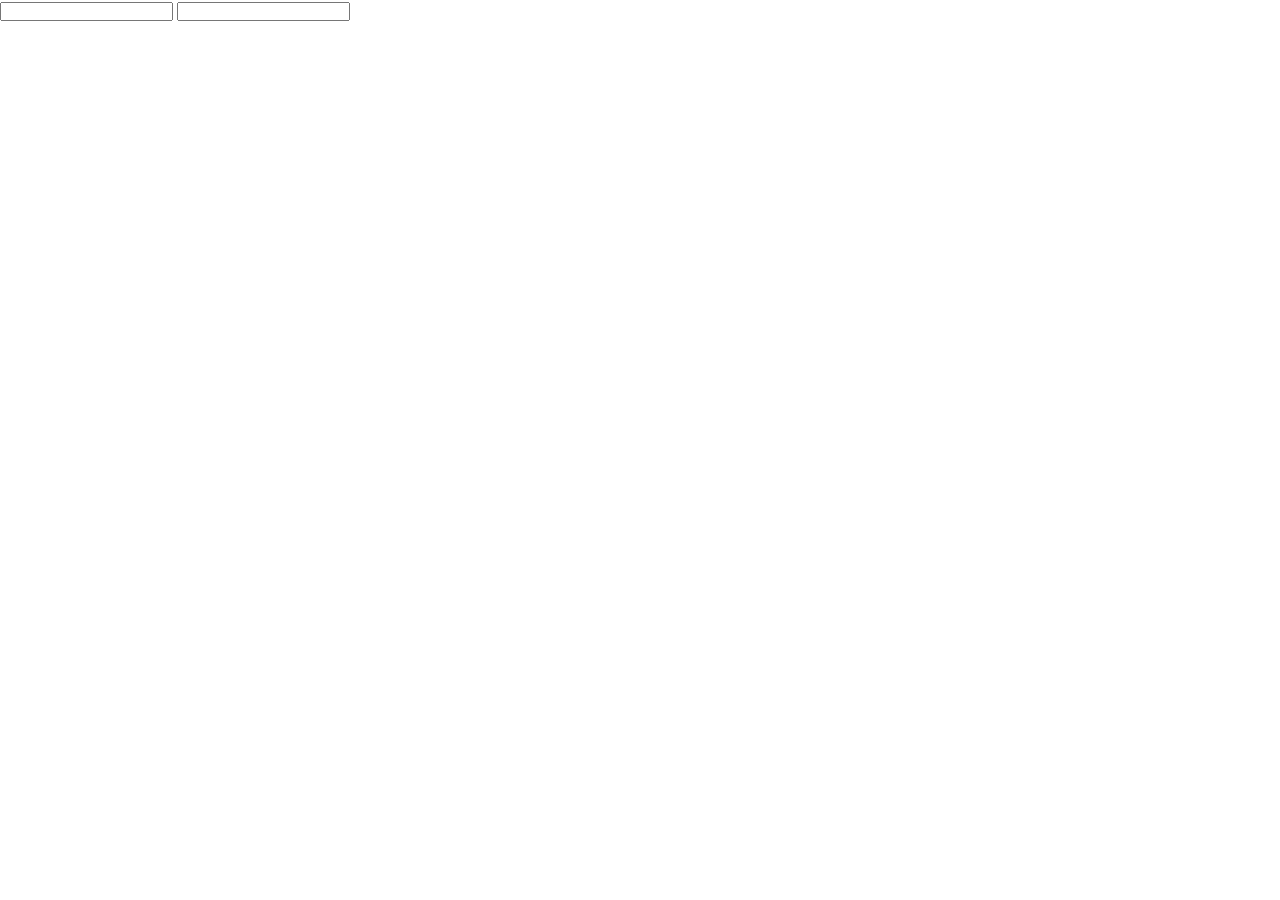
==== Ahorca2/ahorca2.html @ 96754164 "fix: juego ahorca-2 añadido" ====
<!DOCTYPE html>
<html lang="es">
<head>
    <meta charset="UTF-8">
    <meta name="viewport" content="width=device-width, initial-scale=1.0">
    <title>Ahorca-2</title>
    <link rel="stylesheet" href="ahorca2.css">
    <link href="https://fonts.googleapis.com/css2?family=Bitcount+Prop+Single+Ink:wght@100..900&family=Fredoka:wght@300..700&family=Roboto:ital,wght@0,100..900;1,100..900&display=swap" rel="stylesheet">
</head>
<body>
    <div class="padre">
        <div class="figura"></div>
        <div class="input-texto">
            <input class="adivinar-letra" type="text">
            <input class= "adivinar-palabra" type="text">
        </div>
        <div class="hueco-letras"></div>
        <div class="letras-usadas"></div>
    </div>
</body>
</html>
---- Ahorca2/ahorca2.css ----
/* General */
* {
    margin: 0;
    padding: 0;
    box-sizing: border-box;
}
body {
    font-family: "Fredoka", sans-serif;
    margin: auto;
}
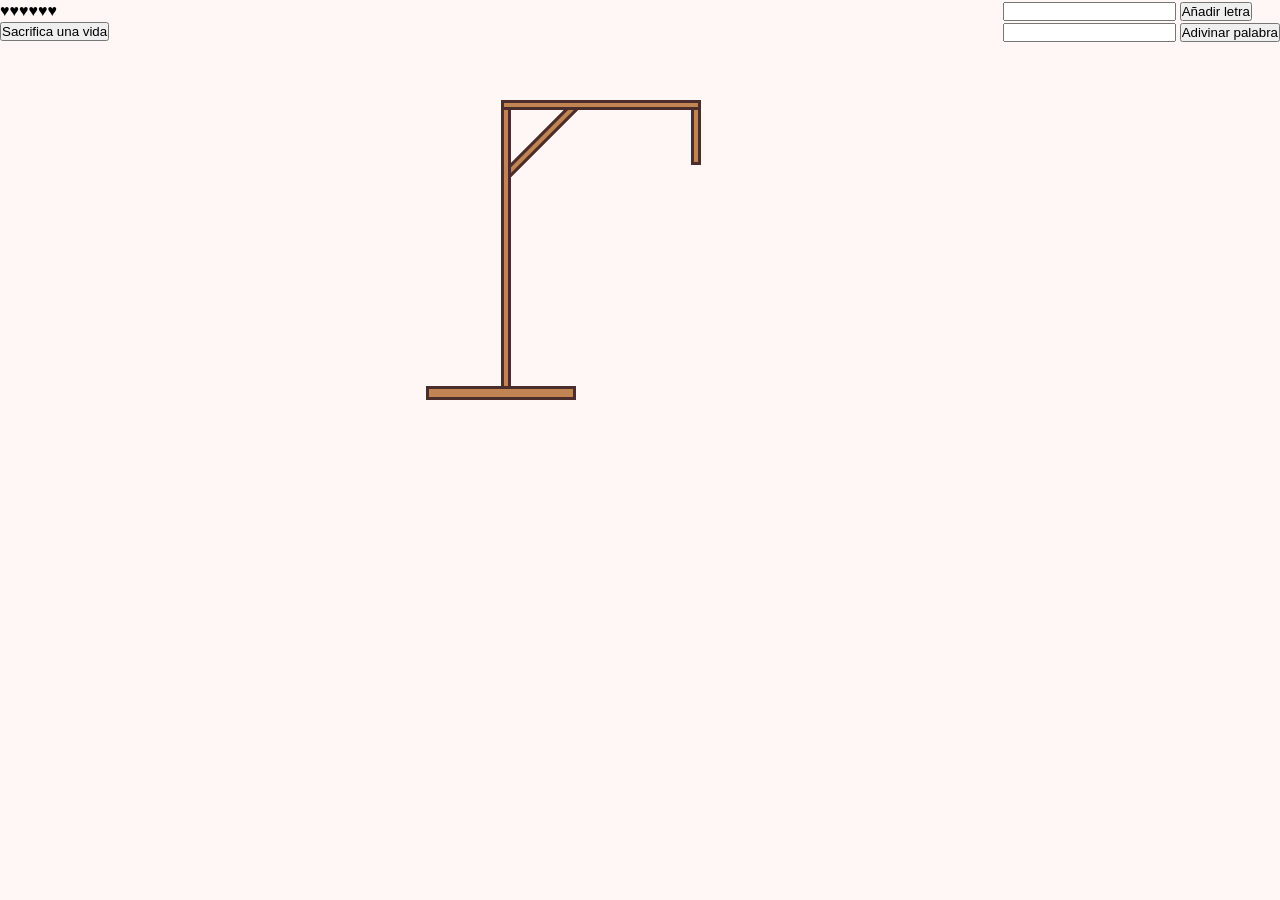
==== commit f7689b89: "fix: figura y cuerpo hechos" ====
--- a/Ahorca2/ahorca2.html
+++ b/Ahorca2/ahorca2.html
@@ -8,14 +8,41 @@
     <link href="https://fonts.googleapis.com/css2?family=Bitcount+Prop+Single+Ink:wght@100..900&family=Fredoka:wght@300..700&family=Roboto:ital,wght@0,100..900;1,100..900&display=swap" rel="stylesheet">
 </head>
 <body>
-    <div class="padre">
-        <div class="figura"></div>
-        <div class="input-texto">
-            <input class="adivinar-letra" type="text">
-            <input class= "adivinar-palabra" type="text">
+    <div class="estructura-central">
+        <div class="cantidad-vidas">
+            <p class="vidas">♥️♥️♥️♥️♥️♥️</p>
+            <button class="sacrificio">Sacrifica una vida</button>
         </div>
+        <div class="figura">
+            <div class="cuerda-figura"></div>
+            <div class="parte-derecha-figura"></div>
+            <div class="parte-angulo"></div>
+            <div class="parte-central-figura"></div>
+            <div class="parte-abajo-figura"></div>
+            <div class="cuerpo">
+                <div class="cabeza"></div> 
+                <div class="brazo-izq"></div> 
+                <div class="brazo-der"></div> 
+                <div class="tronco"></div> 
+                <div class="pierna-izq"></div> 
+                <div class="pierna-der"></div>
+            </div>
+        </div>
+        <div class="conjunto-input">
+            <div class="input-letras">
+                <input class="adivinar-letra" type="text">
+                <button class="letras">Añadir letra</button>
+            </div>
+            <div class="input-palabra">
+                <input class= "adivinar-palabra" type="text">
+                <button class="palabra">Adivinar palabra</button>
+            </div>
+        </div>
+    </div>
+    <div class="estructura-footer">
         <div class="hueco-letras"></div>
         <div class="letras-usadas"></div>
     </div>
+    <script src="ahorca2.js"></script>
 </body>
 </html>
--- a/Ahorca2/ahorca2.css
+++ b/Ahorca2/ahorca2.css
@@ -7,4 +7,156 @@
 body {
     font-family: "Fredoka", sans-serif;
     margin: auto;
+    background-color: var(--color-fondo-body);
+}
+:root {
+    --color-fondo-body: #FFF6F6;
+    --color:#8CC7C4;
+    --color:#2C687B;
+    --color:#DB1A1A;
+    --color-figura:#C08552;
+    --color-borde-figura:#4B2E2B;
+    --color-cuerpo:#000000;
+}
+/* Estructura del juego */
+.estructura-central {
+    display: flex;
+}
+
+/* Figura ahorcado */
+.figura {
+    display: flex;
+    position: relative;
+    margin: 0 auto;
+    width: 400px;
+    height: 400px;
+}
+.parte-abajo-figura {
+    display: flex;
+    position: absolute;
+    flex-direction: row;
+    align-self: center;
+    border: 3px solid var(--color-borde-figura);
+    background-color: var(--color-figura);
+    height: 14px;
+    width: 150px;
+    top: 386px;
+    left: 70px;
+}
+.parte-central-figura {
+    display: flex;
+    position: absolute;    
+    flex-direction: column;
+    align-self: center;
+    transform: rotate(90deg);
+    border: 3px solid var(--color-borde-figura);
+    background-color: var(--color-figura);
+    height: 10px;
+    width: 300px;
+    top: 245px;
+    left: 0px;    
+}
+.parte-angulo {
+    display: flex;
+    position: absolute;    
+    flex-direction: column;
+    align-self: center;
+    transform: rotate(135deg);
+    border: 3px solid var(--color-borde-figura);
+    background-color: var(--color-figura);
+    height: 10px;
+    width: 100px;
+    top: 135px;
+    left:135px;
+}
+.parte-derecha-figura {
+    display: flex;
+    position: absolute;
+    flex-direction: row;
+    align-self: center;
+    border: 3px solid var(--color-borde-figura);
+    background-color: var(--color-figura);
+    height: 10px;
+    width: 200px;
+    top: 100px;
+    left:145px;
+    z-index: 2;
+}
+.cuerda-figura {
+    display: flex;
+    position: absolute;
+    flex-direction: row;
+    align-self: center;
+    border: 3px solid var(--color-borde-figura);
+    background-color: var(--color-figura);
+    height: 10px;
+    width: 60px;
+    transform: rotate(90deg);
+    top: 130px;
+    left: 310px;
+}
+/* Cuerpo */
+.cabeza {
+    display: none;
+    position: absolute;
+    border: 3px solid var(--color-cuerpo);
+    background-color: var(--color-fondo-body);
+    border-radius: 50%;
+    width: 40px;
+    height: 40px;
+    top: 140px;
+    left: 320px;
+}
+.tronco {
+    display: none;
+    position: absolute;
+    background-color: var(--color-cuerpo);
+    width: 4px;
+    height: 80px;
+    top: 178px;
+    left: 338px;
+}
+.brazo-izq {
+    display: none;
+    position: absolute;
+    background-color: var(--color-cuerpo);
+    width: 3px;
+    height: 40px;
+    top: 180px;
+    left: 325px;
+    transform: rotate(45deg);  
+}
+.brazo-der {
+    display: none;
+    position: absolute;
+    background-color: var(--color-cuerpo);
+    width: 3px;
+    height: 40px;
+    top: 180px;
+    left: 352px;
+    transform: rotate(-45deg);
+}
+.pierna-izq {
+    display: none;
+    position: absolute;
+    background-color: var(--color-cuerpo);
+    width: 3px;
+    height: 40px;
+    top: 250px;
+    left: 329px;
+    transform: rotate(30deg);
+}
+.pierna-der {
+    display: none;
+    position: absolute;
+    background-color: var(--color-cuerpo);
+    width: 3px;
+    height: 40px;
+    top: 250px;
+    left: 348px;
+    transform: rotate(-30deg);
+}
+/* Clase para mostrar partes del cuerpo */
+.visible {
+    display: flex;
 }
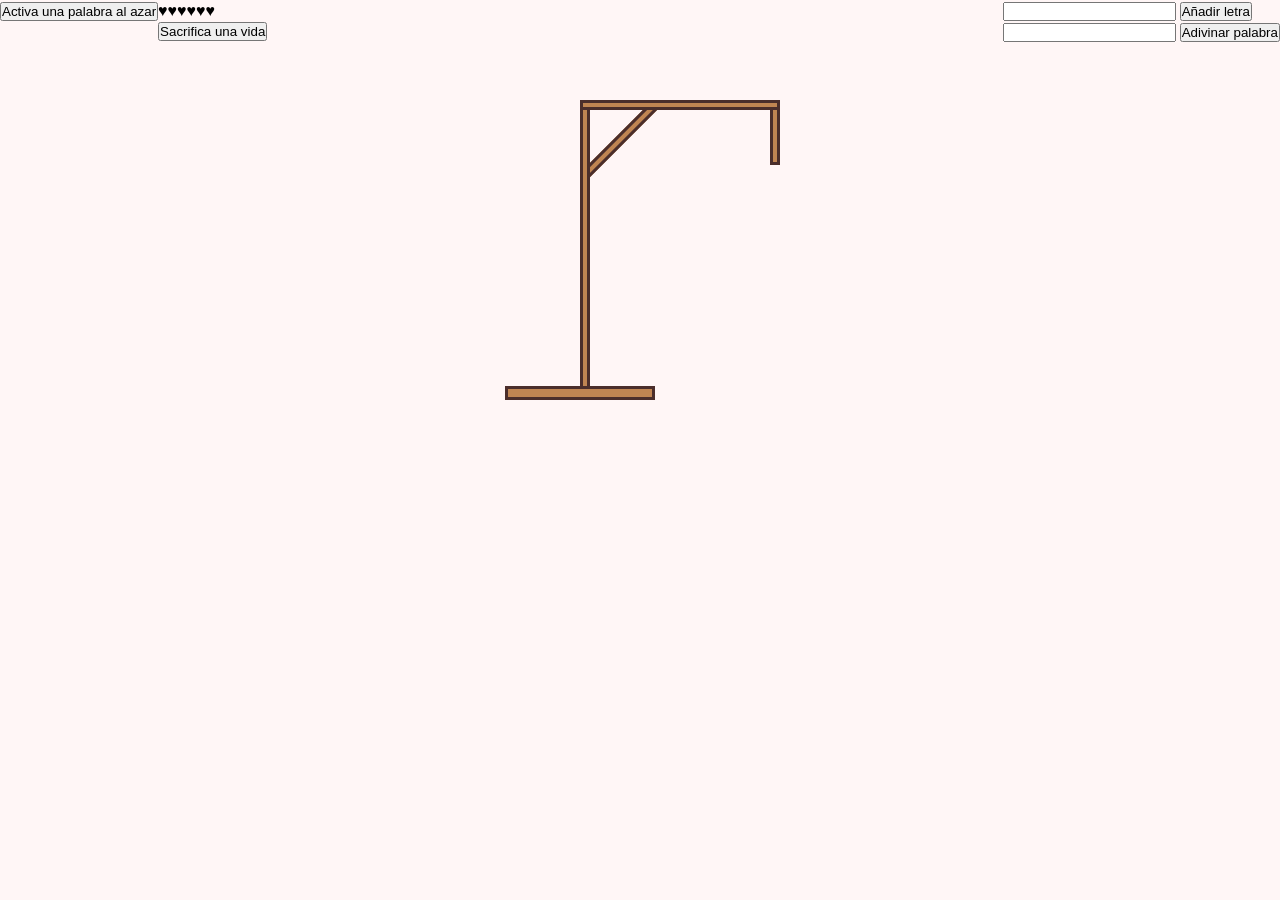
==== commit 24b27dc0: "fix: variables en js creadas" ====
--- a/Ahorca2/ahorca2.html
+++ b/Ahorca2/ahorca2.html
@@ -9,6 +9,9 @@
 </head>
 <body>
     <div class="estructura-central">
+        <div class="activar-juego">
+            <button class="generar-palabra">Activa una palabra al azar</button>
+        </div>
         <div class="cantidad-vidas">
             <p class="vidas">♥️♥️♥️♥️♥️♥️</p>
             <button class="sacrificio">Sacrifica una vida</button>
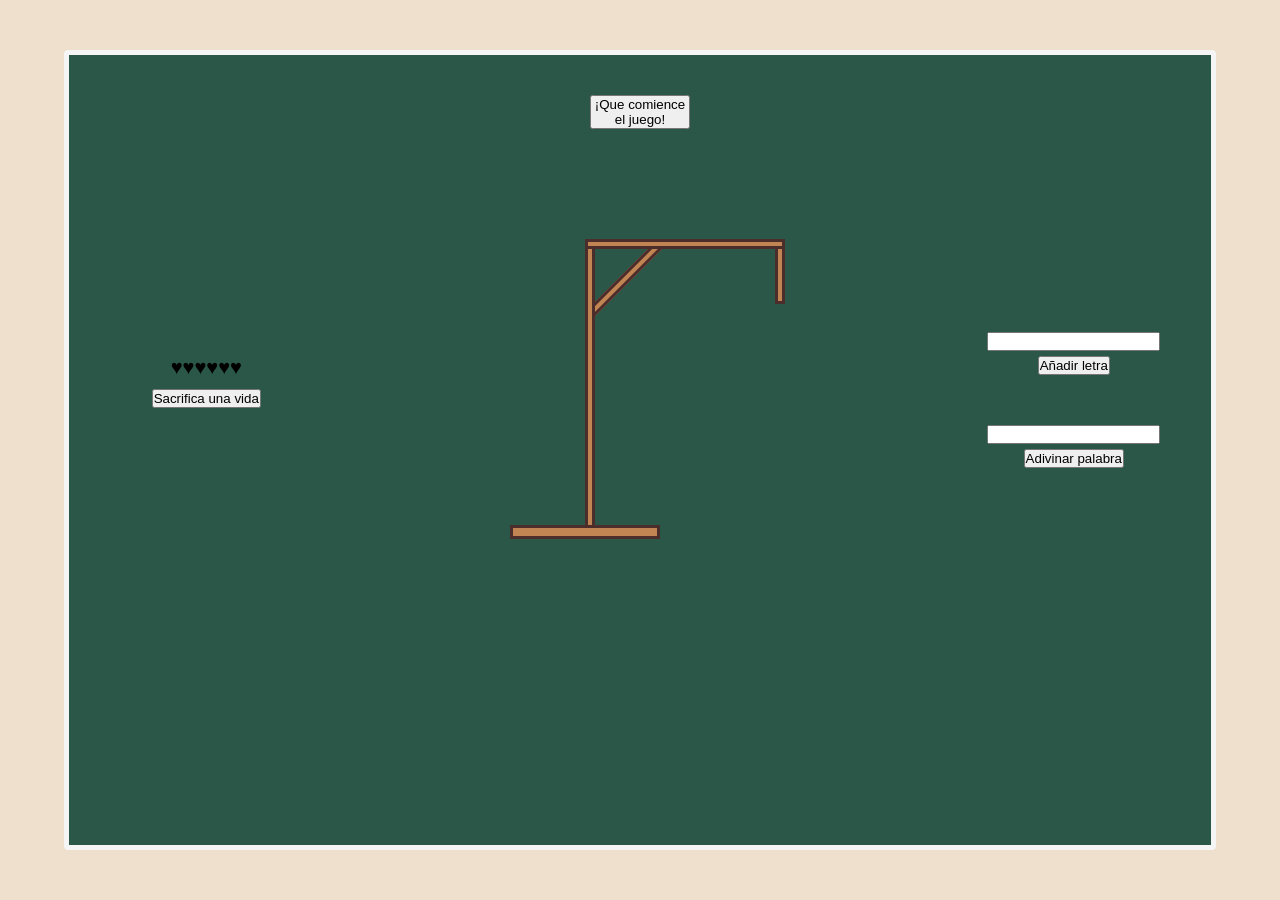
==== commit 031210f5: "fix: estructura central acabada en css" ====
--- a/Ahorca2/ahorca2.html
+++ b/Ahorca2/ahorca2.html
@@ -7,32 +7,34 @@
     <link rel="stylesheet" href="ahorca2.css">
     <link href="https://fonts.googleapis.com/css2?family=Bitcount+Prop+Single+Ink:wght@100..900&family=Fredoka:wght@300..700&family=Roboto:ital,wght@0,100..900;1,100..900&display=swap" rel="stylesheet">
 </head>
-<body>
+<body> 
     <div class="estructura-central">
-        <div class="activar-juego">
-            <button class="generar-palabra">Activa una palabra al azar</button>
-        </div>
         <div class="cantidad-vidas">
             <p class="vidas">♥️♥️♥️♥️♥️♥️</p>
             <button class="sacrificio">Sacrifica una vida</button>
         </div>
-        <div class="figura">
-            <div class="cuerda-figura"></div>
-            <div class="parte-derecha-figura"></div>
-            <div class="parte-angulo"></div>
-            <div class="parte-central-figura"></div>
-            <div class="parte-abajo-figura"></div>
-            <div class="cuerpo">
-                <div class="cabeza"></div> 
-                <div class="brazo-izq"></div> 
-                <div class="brazo-der"></div> 
-                <div class="tronco"></div> 
-                <div class="pierna-izq"></div> 
-                <div class="pierna-der"></div>
+        <div class="centro-juego">
+            <div class="activar-juego">
+                <button class="generar-palabra">¡Que comience el juego!</button>
             </div>
-        </div>
-        <div class="conjunto-input">
-            <div class="input-letras">
+            <div class="figura">
+                <div class="cuerda-figura"></div>
+                <div class="parte-derecha-figura"></div>
+                <div class="parte-angulo"></div>
+                <div class="parte-central-figura"></div>
+                <div class="parte-abajo-figura"></div>
+                <div class="cuerpo">
+                    <div class="cabeza"></div> 
+                    <div class="brazo-izq"></div> 
+                    <div class="brazo-der"></div> 
+                    <div class="tronco"></div> 
+                    <div class="pierna-izq"></div> 
+                    <div class="pierna-der"></div>
+                </div>
+            </div>
+        </div>                       
+        <div class="conjunto-input">           
+            <div class="input-letra">
                 <input class="adivinar-letra" type="text">
                 <button class="letras">Añadir letra</button>
             </div>
--- a/Ahorca2/ahorca2.css
+++ b/Ahorca2/ahorca2.css
@@ -6,28 +6,96 @@
 }
 body {
     font-family: "Fredoka", sans-serif;
-    margin: auto;
     background-color: var(--color-fondo-body);
+    height: 100vh;
+    display: flex;
+    justify-content: center;
+    align-items: center;
 }
 :root {
-    --color-fondo-body: #FFF6F6;
+    --color-fondo-body: #EEE0CC;
+    --color-fondo-pizarra: #2B5748;
+    --color-borde-pizarra: #F5F5F5;
+    --color-figura:#C08552;
+    --color-borde-figura:#4B2E2B;
+    --color-cuerpo:#000000;
     --color:#8CC7C4;
     --color:#2C687B;
     --color:#DB1A1A;
-    --color-figura:#C08552;
-    --color-borde-figura:#4B2E2B;
-    --color-cuerpo:#000000;
 }
 /* Estructura del juego */
 .estructura-central {
     display: flex;
-}
-
+    flex-direction: row;
+    gap: 100px;
+    width: 90%;
+    height: 800px;
+    background-color: var(--color-fondo-pizarra);
+    border: 5px solid var(--color-borde-pizarra);
+    border-radius: 4px;
+}
+.cantidad-vidas {
+    display: flex;
+    flex-direction: column;
+    justify-content: flex-start;
+    align-self: center;
+    align-items: center;
+    gap: 10px;
+    height: 24%;
+    width: 33%;
+    font-size: 20px;
+}
+.vidas {
+    display: flex;
+    align-items: center;
+}
+/* Inputs */
+.conjunto-input {
+    display: flex;
+    flex-direction: column;
+    justify-content: flex-start;
+    align-self: center;
+    align-items: center;
+    gap: 50px;
+    width: 33%;
+    height: 30%;
+    font-size: 20px;
+}
+.input-letra {
+    display: flex;
+    flex-direction: column;
+    align-items: center;
+    gap: 5px;
+}
+.input-palabra {
+    display: flex;
+    flex-direction: column;
+    align-items: center;
+    gap: 5px;
+}
+/* Parte central del juego */
+.centro-juego {
+    display: flex;
+    flex-direction: column;
+    justify-content: space-around;
+    align-items: center;
+    width: 333px;
+    height: 45%;
+    margin: 30px;
+}
+.activar-juego {
+    display: flex;
+    align-items: center;
+    align-self: center;
+    justify-content: center;
+    height: 20%;
+    width: 100px;
+}
 /* Figura ahorcado */
 .figura {
     display: flex;
     position: relative;
-    margin: 0 auto;
+    align-items: center;
     width: 400px;
     height: 400px;
 }
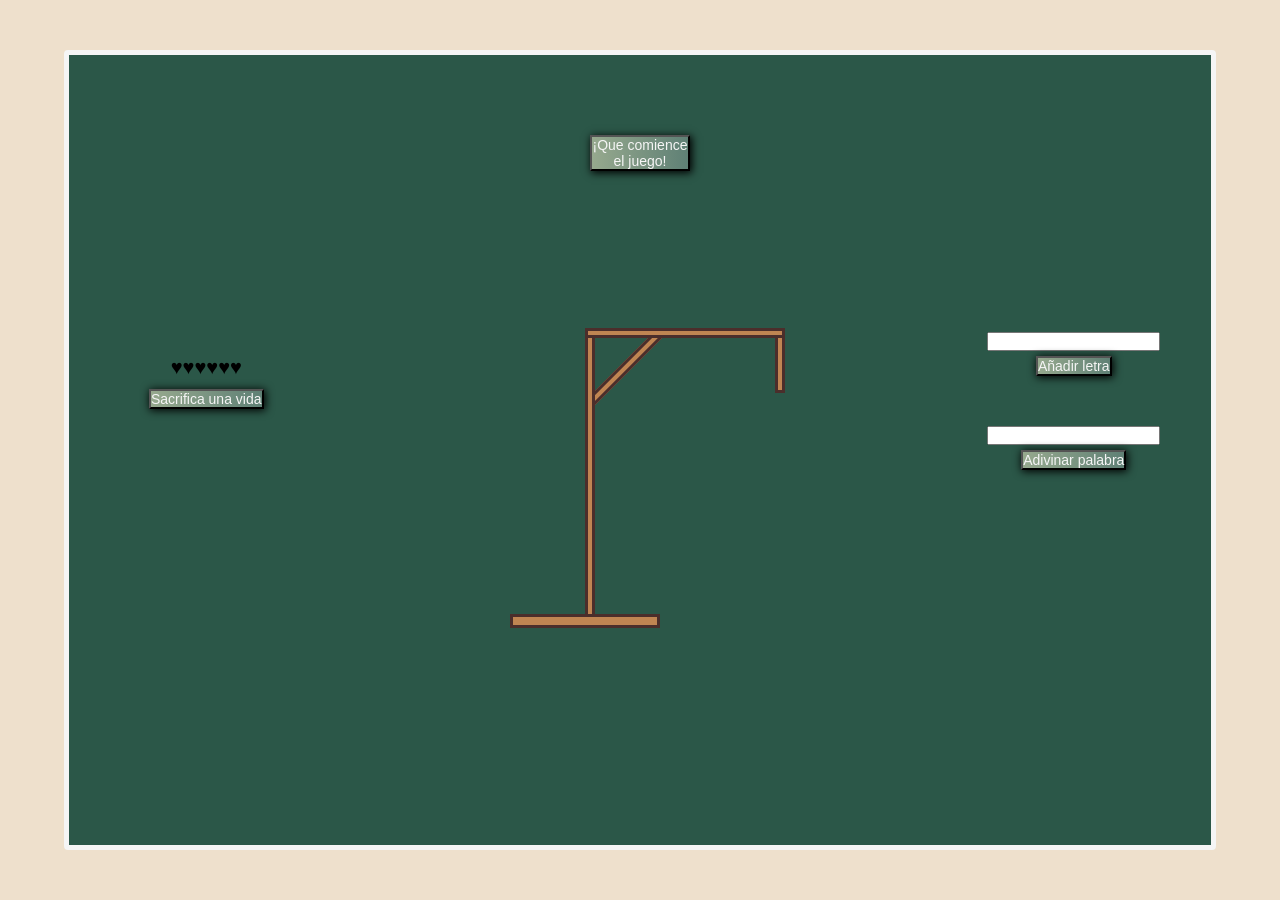
==== commit e66a32b7: "fix: huecos de letras para los 4 botones del modal hechos." ====
--- a/Ahorca2/ahorca2.html
+++ b/Ahorca2/ahorca2.html
@@ -32,6 +32,9 @@
                     <div class="pierna-der"></div>
                 </div>
             </div>
+            <div class="estructura-footer">
+                <div class="hueco-letras"></div>
+            </div>
         </div>                       
         <div class="conjunto-input">           
             <div class="input-letra">
@@ -42,12 +45,10 @@
                 <input class= "adivinar-palabra" type="text">
                 <button class="palabra">Adivinar palabra</button>
             </div>
+            <div class="letras-usadas"></div>
         </div>
     </div>
-    <div class="estructura-footer">
-        <div class="hueco-letras"></div>
-        <div class="letras-usadas"></div>
-    </div>
+
     <script src="ahorca2.js"></script>
 </body>
 </html>
--- a/Ahorca2/ahorca2.css
+++ b/Ahorca2/ahorca2.css
@@ -11,6 +11,40 @@
     display: flex;
     justify-content: center;
     align-items: center;
+}
+/* Overlay fondo body */
+.overlayBody {
+    width: 100%;
+    height: 100%;
+    position: fixed;
+    background-color: rgba(0, 0, 0, 0.7);
+    z-index: 3;
+}
+@keyframes animacionModal {
+    from {transform: translate(-50%, -50%) scale(0.3)}
+    to {transform: translate(-50%, -50%) scale(1)}
+}
+.cerrarModal {
+    display: flex;
+    position: fixed;
+    top: 50%;
+    left: 50%;
+    transform: translate(-50%, -50%);
+    flex-direction: column;
+    align-items: center;
+    justify-content: center;
+    background-color: var(--color-borde-pizarra);
+    width: 500px;
+    height: 400px;
+    z-index: 4;
+    background-color: var(--color-fondo-modal);
+    border: 4px solid var(--color-borde-modal);
+    border-radius: 20px;
+    animation: cerrarModal 2s;
+}
+@keyframes cerrarModal {
+    from {transform: translate(-50%, -50%) scale(1)}
+    to {transform: translate(-50%, -50%) scale(0.3)}
 }
 :root {
     --color-fondo-body: #EEE0CC;
@@ -19,8 +53,8 @@
     --color-figura:#C08552;
     --color-borde-figura:#4B2E2B;
     --color-cuerpo:#000000;
-    --color:#8CC7C4;
-    --color:#2C687B;
+    --color-fondo-modal:#869B7E;
+    --color-borde-modal:#FFF9D2;
     --color:#DB1A1A;
 }
 /* Estructura del juego */
@@ -80,8 +114,9 @@
     justify-content: space-around;
     align-items: center;
     width: 333px;
-    height: 45%;
+    height: 85%;
     margin: 30px;
+    gap: 5px;
 }
 .activar-juego {
     display: flex;
@@ -227,4 +262,96 @@
 /* Clase para mostrar partes del cuerpo */
 .visible {
     display: flex;
+}
+/* Menu elegir letras */
+.menuLetras {
+    display: flex;
+    position: fixed;
+    top: 50%;
+    left: 50%;
+    transform: translate(-50%, -50%);
+    flex-direction: column;
+    align-items: center;
+    justify-content: center;
+    background-color: var(--color-borde-pizarra);
+    width: 500px;
+    height: 400px;
+    z-index: 4;
+    background-color: var(--color-fondo-modal);
+    border: 4px solid var(--color-borde-modal);
+    border-radius: 20px;
+    animation: animacionModal 2.5s;
+}
+.mensajeElegirLetras {
+    display: flex;
+    margin: 15px;
+    color: var(--color-borde-pizarra);
+    font-size: 24px;
+}
+.botonesMenuLetras {
+    display: flex;
+    flex-direction: row;
+    gap: 20px;
+    width: 100%;
+    height: 50%;
+}
+.cuatroLetras {
+    display: flex;
+    flex-grow: 1;
+    margin: 15px;
+    align-items: center;
+    color: var(--color-borde-pizarra);
+    background: linear-gradient(to right, #fff9d281, #5f8075);
+    box-shadow: 1px 1px 8px 0.5px var(--color-cuerpo);
+}
+.cincoLetras {
+    display: flex;
+    flex-grow: 1;
+    margin: 15px;
+    align-items: center;
+    color: var(--color-borde-pizarra);
+    background: linear-gradient(to right, #fff9d281, #5f8075);
+    box-shadow: 1px 1px 8px 0.5px var(--color-cuerpo);
+}
+.seisLetras {
+    display: flex;
+    flex-grow: 1;
+    margin: 15px;
+    align-items: center;
+    color: var(--color-borde-pizarra);
+    background: linear-gradient(to right, #fff9d281, #5f8075);
+    box-shadow: 1px 1px 8px 0.5px var(--color-cuerpo);
+}
+.mezclarArrays {
+    display: flex;
+    flex-grow: 1;
+    margin: 15px;
+    align-items: center;
+    color: var(--color-borde-pizarra);
+    background: linear-gradient(to right, #fff9d281, #5f8075);
+    box-shadow: 1px 1px 8px 0.5px var(--color-cuerpo);
+}
+/* Botones */
+button {
+    color: var(--color-borde-pizarra);
+    background: linear-gradient(to right, #fff9d281, #5f8075);
+    box-shadow: 1px 1px 8px 0.5px var(--color-cuerpo);
+    font-size: 14px;
+}
+/* Huecos para letras */
+.hueco-letras {
+    display: flex;
+    width: 700px;
+    height: 120px;
+    flex-direction: row;
+    justify-content: space-around;
+    align-items: flex-end;
+}
+.huecosLetras {
+    display: flex;
+    flex-direction: row;
+    width: 60px;
+    height: 2px;
+    color: var(--color-borde-pizarra);
+    background-color: var(--color-borde-pizarra);
 }
